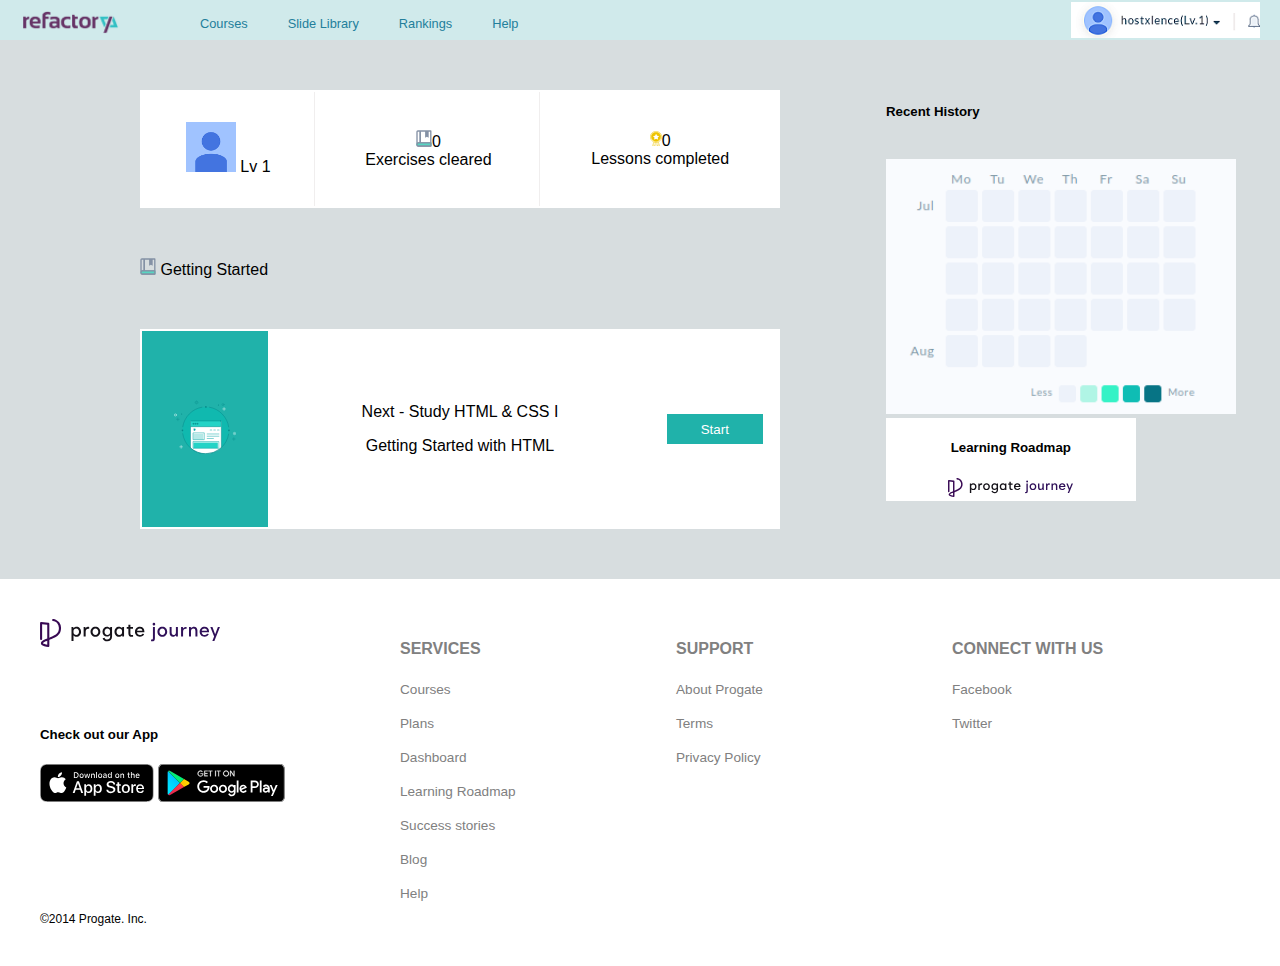
==== index.html @ 81133e5e "Initial commit" ====
<!DOCTYPE html>
<html lang="en">
<head>
    <meta charset="UTF-8">
    <meta http-equiv="X-UA-Compatible" content="IE=edge">
    <meta name="viewport" content="width=device-width, initial-scale=1.0">
    <title>Refactory Learn to Code</title>

    <style>
        body {
            font-family:Arial, Helvetica, sans-serif;
            height:100%;
            width:100%;
            margin:0;
            background-color:rgb(215, 221, 223);
        }
       
        .header {
            background-color:rgba(200, 248, 248, 0.479);
            height:40px;
        }
        
        .header-logo {
            float:left;
            margin: 10px 20px;
        }
        .header-nav {
            float:left;
        }
        .header-nav-item li {
            float:left;
            list-style:none;
            font-size: 0.8rem;
            margin: 0 20px;            
        }
        a {
            text-decoration:none;
            color:rgb(35, 127, 155);
            
        }
        .login-bar {
            float:right;
            margin: 2px 20px;
        }  
        
           
        .main-content-left {
            float:left;   
            width:50%;
        }
        .main-content-right {
            float:right;
            width:30%;
            padding:10px;
            margin-right:0;  
            overflow:auto; 
        }
        .left-top {
            background-color:white;
        }
        .left-top table {
            width: 100%;
        }
        .left-top table td {
            padding:30px;
            text-align:center;
            border-right: 1px solid rgb(240, 238, 238);
        }
        .left-bottom {
            background-color:white;
        }
        .left-bottom table {
            width:100%;
            height:100%;
        }
        button {
            background-color:lightseagreen;
            color:white;
            width:6rem;
            height:30px;
            border:0;
        }
        button:hover {
            background-color:darkcyan;
            cursor:pointer;
            
        }
        .left-bottom table td {            
            text-align:center;
        }
        .myjourney {
            float:left;
            background-color:white;
            width:65%;
            text-align: center;
        }

        .myjourney:hover {
            box-shadow:5px 5px 5px lightgray;
        }
        .calendar {
            float:left;
        }
        
        .main-content:after {
            content: "";
            display: table;
            clear: both;
        }
        .flex-container {
            display:flex;
            flex-direction: row;
            background-color:white;
            height:100%;            
            margin-top:50px;
            padding:40px;
        }
        .flex-footer-list a {
            color:grey;
            font-size: 0.85rem;
        }
        @media screen and (max-width:600px) {
            .header {
            height: 200px;
            }
        }

        @media screen and (max-width:600px) {
            .header-nav-item li {
            width: 100%;
            }
        }
        @media screen and (max-width:600px) {
            .login-bar {
            width: 100%; margin: 10px 0 10px 0;
            }
        }
        

    </style>

</head>
<body>
    <header>
        <div class="header">
            <div class="header-logo">
                <a href="index.html"><img src="/refactory-images/refactory courses page images/refactory-logo.png" alt="company logo" width="100px"></a>
            </div>
            <div class="header-nav">
                <ul class="header-nav-item">
                    <li><a href="courses.html">Courses</a></li>
                    <li><a href="slide_library.html">Slide Library</a></li>
                    <li><a href="idle_page_2.html">Rankings</a></li>
                    <li><a href="idle_page_2.html">Help</a></li>
                </ul>
            </div>
            <div class="login-bar">
                <img src="/refactory-images/refactory courses page images/login.png" alt="login bar placeholder" height="36px">
            </div>
        </div>

    </header>

    <main>
        <div class="main-content">
            <div class="main-content-left">
                <div class="left-top" style="margin-top:50px">
                    <table>
                        <tr>
                            <td><img src="refactory-images/refactory courses page images/myavatar.png" width="50px"> Lv 1</td>
                            <td><img src="refactory-images/refactory courses page images/exercises.svg">0 <br>Exercises cleared</td>
                            <td style="border:0px"><img src="refactory-images/refactory courses page images/lessons.svg">0 <br>Lessons completed</td>
                        </tr>
                    </table>
                </div>

                <p style="margin-top:50px"><img src="refactory-images/refactory courses page images/exercises.svg"> Getting Started</p>
                
                <div class="left-bottom" style="margin-top:50px; height:200px;">
                    <table>
                        <tr>
                            <td style="width:20%; background-color:lightseagreen"><img src="refactory-images/refactory courses page images/bigme.svg" width="50%"></td>
                            <td style="width:60%"><p>Next - Study HTML & CSS I</p><p>Getting Started with HTML</p></td>
                            <td style="width:20%"><a href="https://www.refactory.ug"><button>Start</button></a></td>
                        </tr>
                    </table>
                </div>
            </div>
            <div class="main-content-right">
                <div class="calendar"><h5 style="margin-top:50px">Recent History</h5><br>
                <img src="/refactory-images/refactory courses page images/calendar.png" style="width:350px"></div>
                <div class="myjourney">
                    <h5>Learning Roadmap</h5>
                    <img src="/refactory-images/refactory courses page images/propagatejourney.svg" style="width:50%"></div>
            </div>
            
        </div>

        

    </main>

    <footer>
       <div class="flex-container">
            <div class="flex-footer-logo" style="width:30%">
                <div><img src="/refactory-images/refactory courses page images/propagatejourney.svg" style="width:50%"></div>
                <div>
                    <br><br><br><h5>Check out our App</h5>
                    <p><a href="https://itunes.apple.com/app/id1335868128?mt=8" target="_blank"><img src="/refactory-images/refactory courses page images/apple_appstore.svg" alt="app store button"></a>
                    <a href="https://play.google.com/store/apps/details?id=com.progate" target="_blank"><img src="/refactory-images/refactory courses page images/googleplay.svg"></a></p>
                    <br><br><br><br><br><div style="font-size:0.75rem"><span>&copy</span>2014 Progate. Inc.</div>
                </div>
            </div>
            
            <div class="flex-footer-list" style="width:23%">
                <h4 style="color:grey">SERVICES</h4>
                    <p><a href="courses.html" target="_blank">Courses</a></p>
                    <p><a href="idle_page.html" target="_blank">Plans</a></p>
                    <p><a href="idle_page_2.html" target="_blank">Dashboard</a></p>
                    <p><a href="idle_page_2.html" target="_blank">Learning Roadmap</a></p>
                    <p><a href="idle_page_2.html" target="_blank">Success stories</a></p>
                    <p><a href="idle_page.html" target="_blank">Blog</a></p>
                    <p><a href="idle_page.html" target="_blank">Help</a></p>
            </div>
            
            <div class="flex-footer-list" style="width:23%">
                <h4 style="color:grey">SUPPORT</h4>
                <p><a href="idle_page.html" target="_blank">About Progate</a></p>
                <p><a href="idle_page.html" target="_blank">Terms</a></p>
                <p><a href="idle_page.html" target="_blank">Privacy Policy</a></p>            
            </div>            
            
            <div class="flex-footer-list" style="width:23%">
                <h4 style="color:grey">CONNECT WITH US</h4>
                <p><a href="idle_page_2.html" target="_blank">Facebook</a></p>
                <p><a href="idle_page_2.html" target="_blank">Twitter</a></p>
            </div>            

        </div>      

    </footer>
    
</body>
</html>
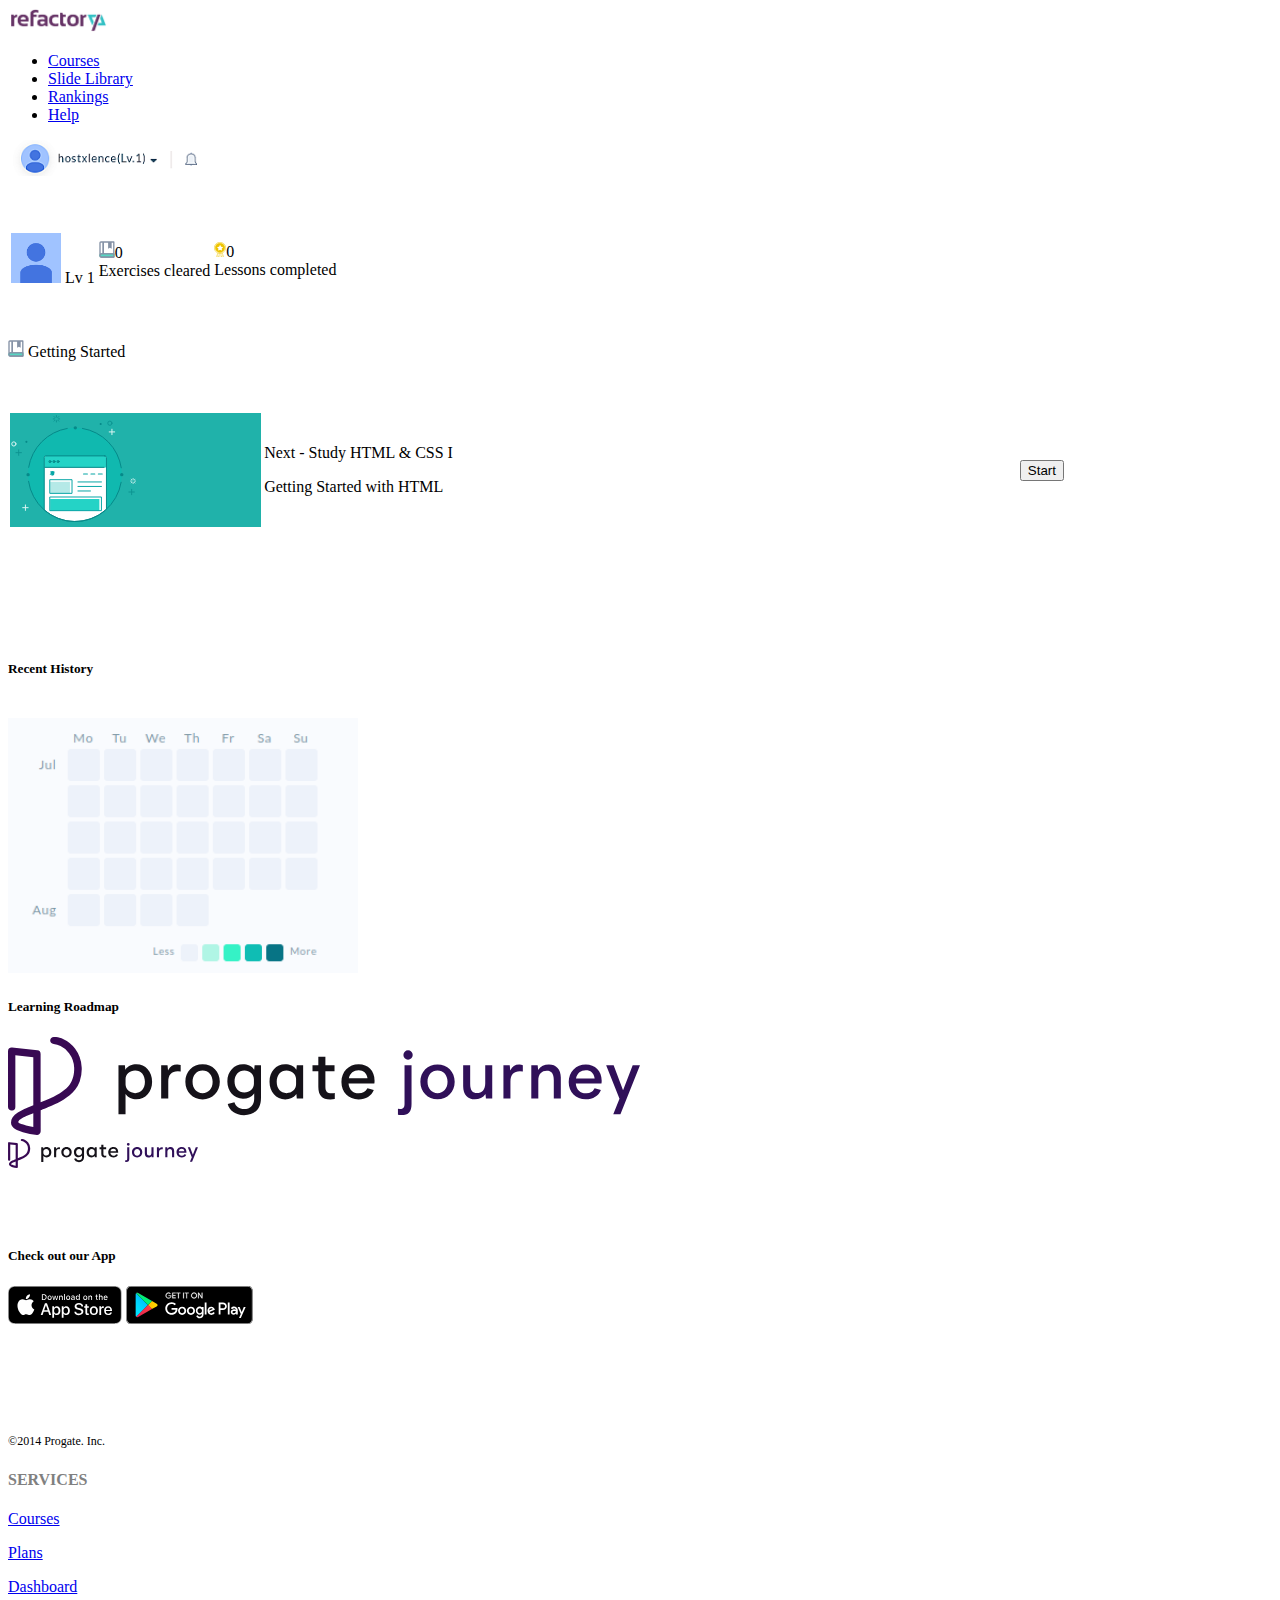
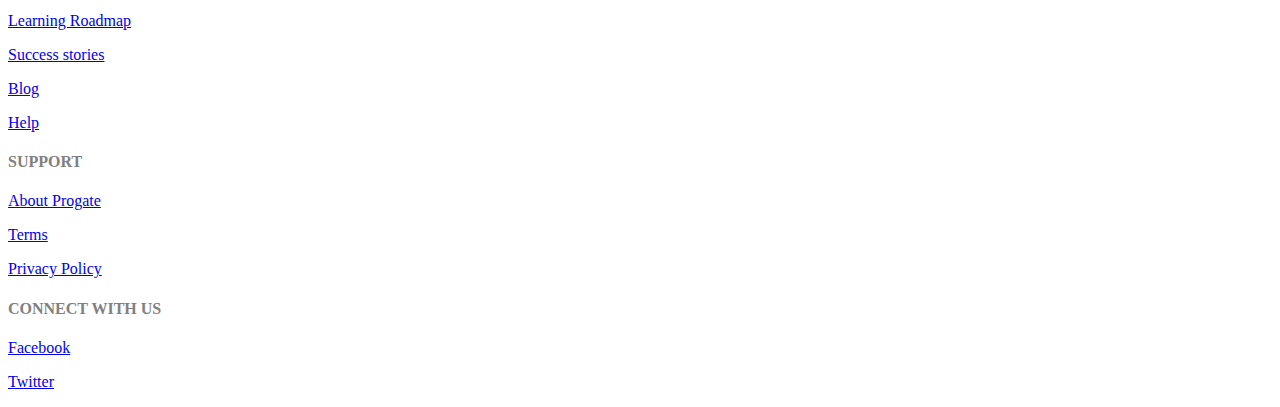
==== commit 6235f0da: "Using knowledge on external css, styling was changed from internal to external css files" ====
--- a/index.html
+++ b/index.html
@@ -4,140 +4,9 @@
     <meta charset="UTF-8">
     <meta http-equiv="X-UA-Compatible" content="IE=edge">
     <meta name="viewport" content="width=device-width, initial-scale=1.0">
+    <link rel="stylesheet" href="/css/main.css">
     <title>Refactory Learn to Code</title>
 
-    <style>
-        body {
-            font-family:Arial, Helvetica, sans-serif;
-            height:100%;
-            width:100%;
-            margin:0;
-            background-color:rgb(215, 221, 223);
-        }
-       
-        .header {
-            background-color:rgba(200, 248, 248, 0.479);
-            height:40px;
-        }
-        
-        .header-logo {
-            float:left;
-            margin: 10px 20px;
-        }
-        .header-nav {
-            float:left;
-        }
-        .header-nav-item li {
-            float:left;
-            list-style:none;
-            font-size: 0.8rem;
-            margin: 0 20px;            
-        }
-        a {
-            text-decoration:none;
-            color:rgb(35, 127, 155);
-            
-        }
-        .login-bar {
-            float:right;
-            margin: 2px 20px;
-        }  
-        
-           
-        .main-content-left {
-            float:left;   
-            width:50%;
-        }
-        .main-content-right {
-            float:right;
-            width:30%;
-            padding:10px;
-            margin-right:0;  
-            overflow:auto; 
-        }
-        .left-top {
-            background-color:white;
-        }
-        .left-top table {
-            width: 100%;
-        }
-        .left-top table td {
-            padding:30px;
-            text-align:center;
-            border-right: 1px solid rgb(240, 238, 238);
-        }
-        .left-bottom {
-            background-color:white;
-        }
-        .left-bottom table {
-            width:100%;
-            height:100%;
-        }
-        button {
-            background-color:lightseagreen;
-            color:white;
-            width:6rem;
-            height:30px;
-            border:0;
-        }
-        button:hover {
-            background-color:darkcyan;
-            cursor:pointer;
-            
-        }
-        .left-bottom table td {            
-            text-align:center;
-        }
-        .myjourney {
-            float:left;
-            background-color:white;
-            width:65%;
-            text-align: center;
-        }
-
-        .myjourney:hover {
-            box-shadow:5px 5px 5px lightgray;
-        }
-        .calendar {
-            float:left;
-        }
-        
-        .main-content:after {
-            content: "";
-            display: table;
-            clear: both;
-        }
-        .flex-container {
-            display:flex;
-            flex-direction: row;
-            background-color:white;
-            height:100%;            
-            margin-top:50px;
-            padding:40px;
-        }
-        .flex-footer-list a {
-            color:grey;
-            font-size: 0.85rem;
-        }
-        @media screen and (max-width:600px) {
-            .header {
-            height: 200px;
-            }
-        }
-
-        @media screen and (max-width:600px) {
-            .header-nav-item li {
-            width: 100%;
-            }
-        }
-        @media screen and (max-width:600px) {
-            .login-bar {
-            width: 100%; margin: 10px 0 10px 0;
-            }
-        }
-        
-
-    </style>
 
 </head>
 <body>
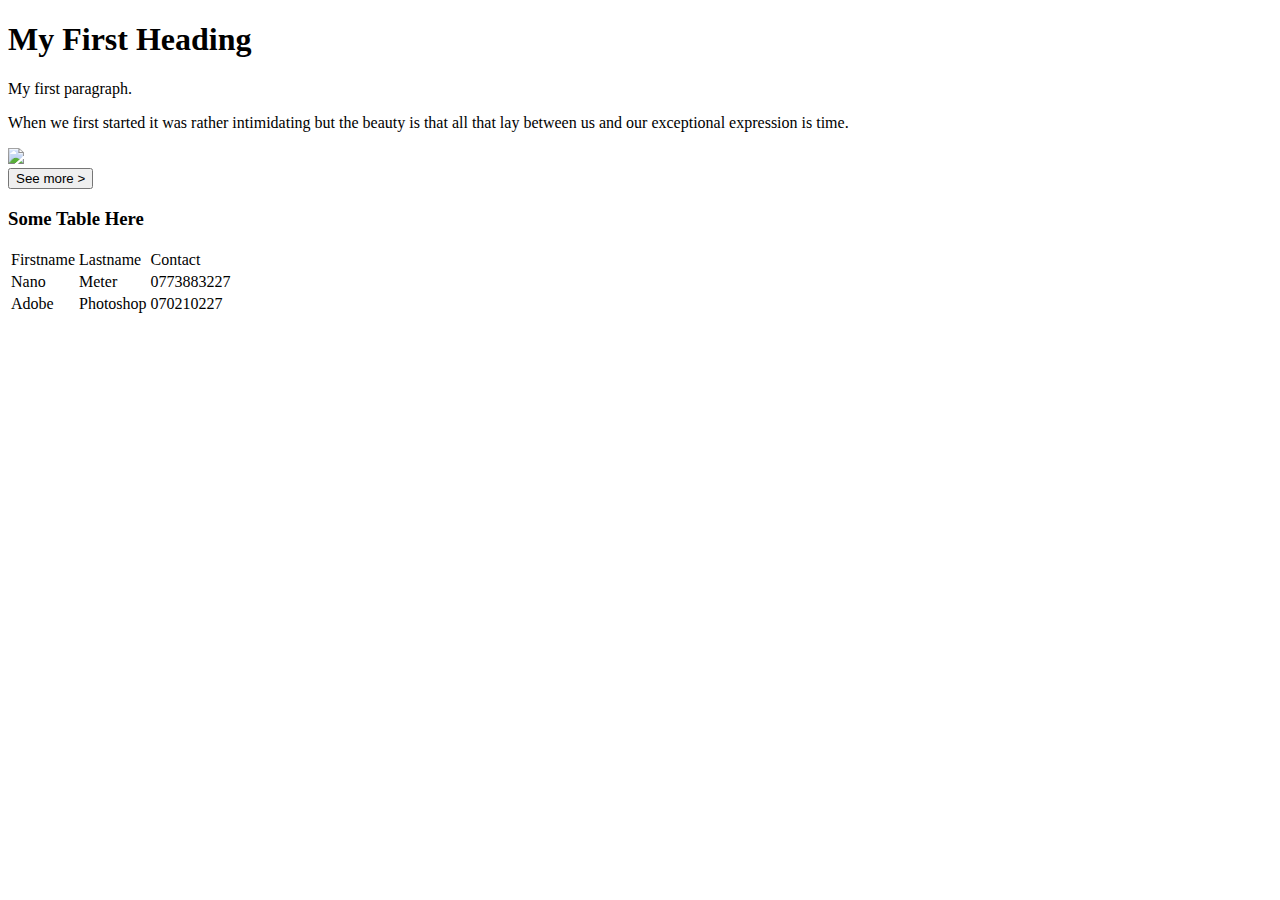
==== commit 3020c3c9: "Second commit" ====
--- a/index.html
+++ b/index.html
@@ -4,110 +4,36 @@
     <meta charset="UTF-8">
     <meta http-equiv="X-UA-Compatible" content="IE=edge">
     <meta name="viewport" content="width=device-width, initial-scale=1.0">
-    <link rel="stylesheet" href="/css/main.css">
-    <title>Refactory Learn to Code</title>
-
-
+    <link rel="stylesheet" href="main.css">
+    <title>My First Website</title>
 </head>
 <body>
-    <header>
-        <div class="header">
-            <div class="header-logo">
-                <a href="index.html"><img src="/refactory-images/refactory courses page images/refactory-logo.png" alt="company logo" width="100px"></a>
-            </div>
-            <div class="header-nav">
-                <ul class="header-nav-item">
-                    <li><a href="courses.html">Courses</a></li>
-                    <li><a href="slide_library.html">Slide Library</a></li>
-                    <li><a href="idle_page_2.html">Rankings</a></li>
-                    <li><a href="idle_page_2.html">Help</a></li>
-                </ul>
-            </div>
-            <div class="login-bar">
-                <img src="/refactory-images/refactory courses page images/login.png" alt="login bar placeholder" height="36px">
-            </div>
-        </div>
+    <h1>My First Heading</h1>
+<p id="para1">My first paragraph.</p>
+<p>When we first started it was rather intimidating but the beauty is that all that lay between us and our exceptional expression is time.</p>
+<img src="https://www.azquotes.com/picture-quotes/quote-the-task-of-the-software-development-team-is-to-engineer-the-illusion-of-simplicity-grady-booch-77-26-55.jpg">
+<div class="btndiv"><button id="me2" >See more ></button></div>
 
-    </header>
+<div class="tbdiv">
+    <h3>Some Table Here</h3>
+    <table class="tb1">
+        <tr>
+            <td>Firstname</td>
+            <td>Lastname</td>
+            <td>Contact</td>
+        </tr>
+        <tr>
+            <td>Nano</td>
+            <td>Meter</td>
+            <td>0773883227</td>
+        </tr>
 
-    <main>
-        <div class="main-content">
-            <div class="main-content-left">
-                <div class="left-top" style="margin-top:50px">
-                    <table>
-                        <tr>
-                            <td><img src="refactory-images/refactory courses page images/myavatar.png" width="50px"> Lv 1</td>
-                            <td><img src="refactory-images/refactory courses page images/exercises.svg">0 <br>Exercises cleared</td>
-                            <td style="border:0px"><img src="refactory-images/refactory courses page images/lessons.svg">0 <br>Lessons completed</td>
-                        </tr>
-                    </table>
-                </div>
+        <tr>
+            <td>Adobe</td>
+            <td>Photoshop</td>
+            <td>070210227</td>
+        </tr>
+</div>
 
-                <p style="margin-top:50px"><img src="refactory-images/refactory courses page images/exercises.svg"> Getting Started</p>
-                
-                <div class="left-bottom" style="margin-top:50px; height:200px;">
-                    <table>
-                        <tr>
-                            <td style="width:20%; background-color:lightseagreen"><img src="refactory-images/refactory courses page images/bigme.svg" width="50%"></td>
-                            <td style="width:60%"><p>Next - Study HTML & CSS I</p><p>Getting Started with HTML</p></td>
-                            <td style="width:20%"><a href="https://www.refactory.ug"><button>Start</button></a></td>
-                        </tr>
-                    </table>
-                </div>
-            </div>
-            <div class="main-content-right">
-                <div class="calendar"><h5 style="margin-top:50px">Recent History</h5><br>
-                <img src="/refactory-images/refactory courses page images/calendar.png" style="width:350px"></div>
-                <div class="myjourney">
-                    <h5>Learning Roadmap</h5>
-                    <img src="/refactory-images/refactory courses page images/propagatejourney.svg" style="width:50%"></div>
-            </div>
-            
-        </div>
-
-        
-
-    </main>
-
-    <footer>
-       <div class="flex-container">
-            <div class="flex-footer-logo" style="width:30%">
-                <div><img src="/refactory-images/refactory courses page images/propagatejourney.svg" style="width:50%"></div>
-                <div>
-                    <br><br><br><h5>Check out our App</h5>
-                    <p><a href="https://itunes.apple.com/app/id1335868128?mt=8" target="_blank"><img src="/refactory-images/refactory courses page images/apple_appstore.svg" alt="app store button"></a>
-                    <a href="https://play.google.com/store/apps/details?id=com.progate" target="_blank"><img src="/refactory-images/refactory courses page images/googleplay.svg"></a></p>
-                    <br><br><br><br><br><div style="font-size:0.75rem"><span>&copy</span>2014 Progate. Inc.</div>
-                </div>
-            </div>
-            
-            <div class="flex-footer-list" style="width:23%">
-                <h4 style="color:grey">SERVICES</h4>
-                    <p><a href="courses.html" target="_blank">Courses</a></p>
-                    <p><a href="idle_page.html" target="_blank">Plans</a></p>
-                    <p><a href="idle_page_2.html" target="_blank">Dashboard</a></p>
-                    <p><a href="idle_page_2.html" target="_blank">Learning Roadmap</a></p>
-                    <p><a href="idle_page_2.html" target="_blank">Success stories</a></p>
-                    <p><a href="idle_page.html" target="_blank">Blog</a></p>
-                    <p><a href="idle_page.html" target="_blank">Help</a></p>
-            </div>
-            
-            <div class="flex-footer-list" style="width:23%">
-                <h4 style="color:grey">SUPPORT</h4>
-                <p><a href="idle_page.html" target="_blank">About Progate</a></p>
-                <p><a href="idle_page.html" target="_blank">Terms</a></p>
-                <p><a href="idle_page.html" target="_blank">Privacy Policy</a></p>            
-            </div>            
-            
-            <div class="flex-footer-list" style="width:23%">
-                <h4 style="color:grey">CONNECT WITH US</h4>
-                <p><a href="idle_page_2.html" target="_blank">Facebook</a></p>
-                <p><a href="idle_page_2.html" target="_blank">Twitter</a></p>
-            </div>            
-
-        </div>      
-
-    </footer>
-    
 </body>
 </html>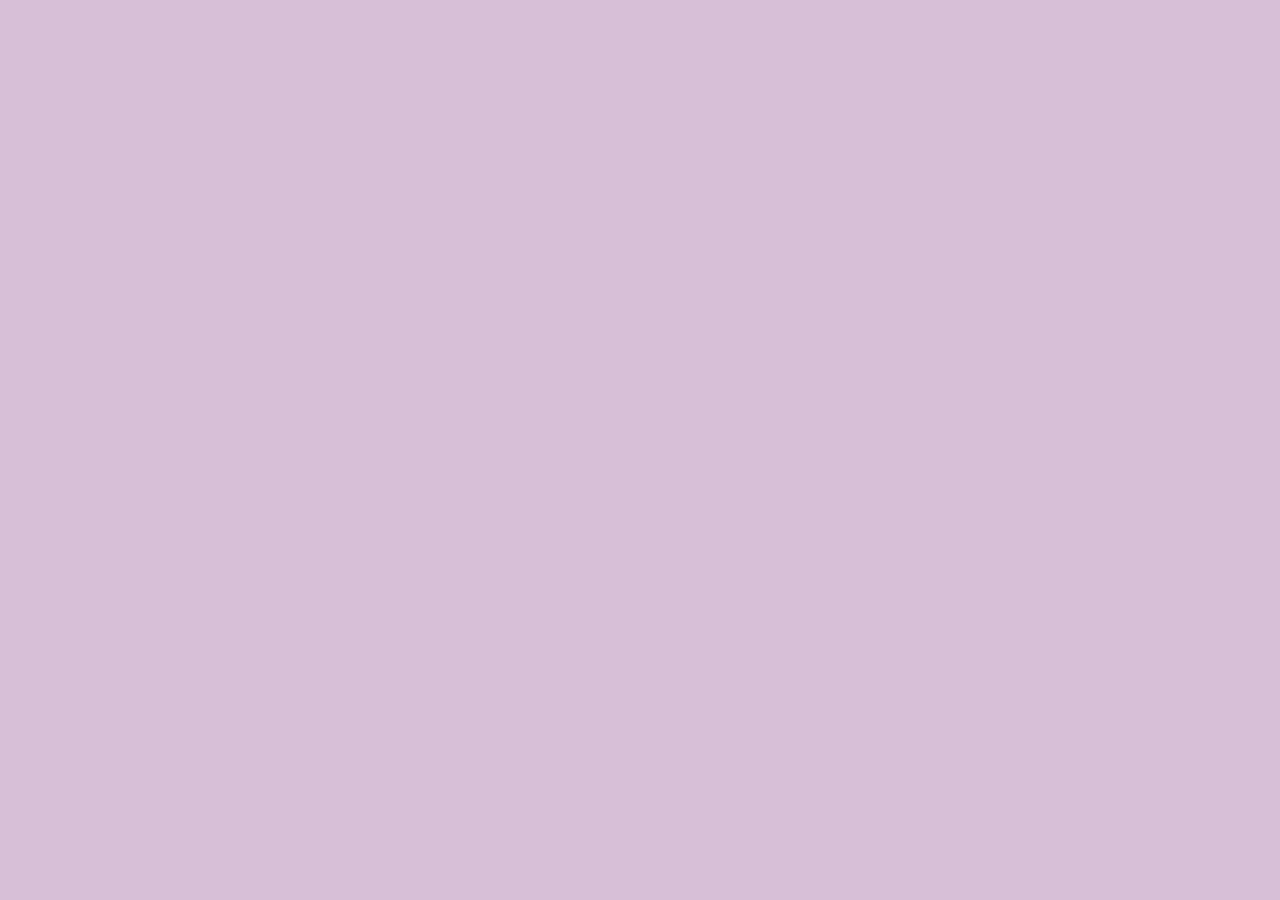
==== commit 9a5adf3c: "Add boostrap to the project" ====
--- a/index.html
+++ b/index.html
@@ -4,36 +4,12 @@
     <meta charset="UTF-8">
     <meta http-equiv="X-UA-Compatible" content="IE=edge">
     <meta name="viewport" content="width=device-width, initial-scale=1.0">
+    <link rel="stylesheet" href="css/bootstrap/css/bootstrap.css">
     <link rel="stylesheet" href="main.css">
-    <title>My First Website</title>
+    <title>Urban Farm</title>
 </head>
 <body>
-    <h1>My First Heading</h1>
-<p id="para1">My first paragraph.</p>
-<p>When we first started it was rather intimidating but the beauty is that all that lay between us and our exceptional expression is time.</p>
-<img src="https://www.azquotes.com/picture-quotes/quote-the-task-of-the-software-development-team-is-to-engineer-the-illusion-of-simplicity-grady-booch-77-26-55.jpg">
-<div class="btndiv"><button id="me2" >See more ></button></div>
 
-<div class="tbdiv">
-    <h3>Some Table Here</h3>
-    <table class="tb1">
-        <tr>
-            <td>Firstname</td>
-            <td>Lastname</td>
-            <td>Contact</td>
-        </tr>
-        <tr>
-            <td>Nano</td>
-            <td>Meter</td>
-            <td>0773883227</td>
-        </tr>
-
-        <tr>
-            <td>Adobe</td>
-            <td>Photoshop</td>
-            <td>070210227</td>
-        </tr>
-</div>
-
+<script src="css/bootstrap/js/bootstrap.bundle.js"></script>
 </body>
-</html>+</html>
--- a/main.css
+++ b/main.css
@@ -0,0 +1,33 @@
+* {
+    font-family:Verdana, Geneva, Tahoma, sans-serif;
+}
+
+body {
+    background-color: thistle;
+}
+
+#para1 {
+    border-bottom:  solid palevioletred;
+}
+
+#me2 {
+    border-radius: 10px;
+    background-color: pink;
+    margin-top: 20px;
+    border: 1px solid grey;
+    width: 20%;
+}
+
+div {
+    width: 100%;
+    margin: 1rem;
+    padding: 1rem;
+}
+
+.tb1, tr, td {
+    border:1px solid grey;
+}
+
+.tbdiv {
+    background-color: burlywood;
+}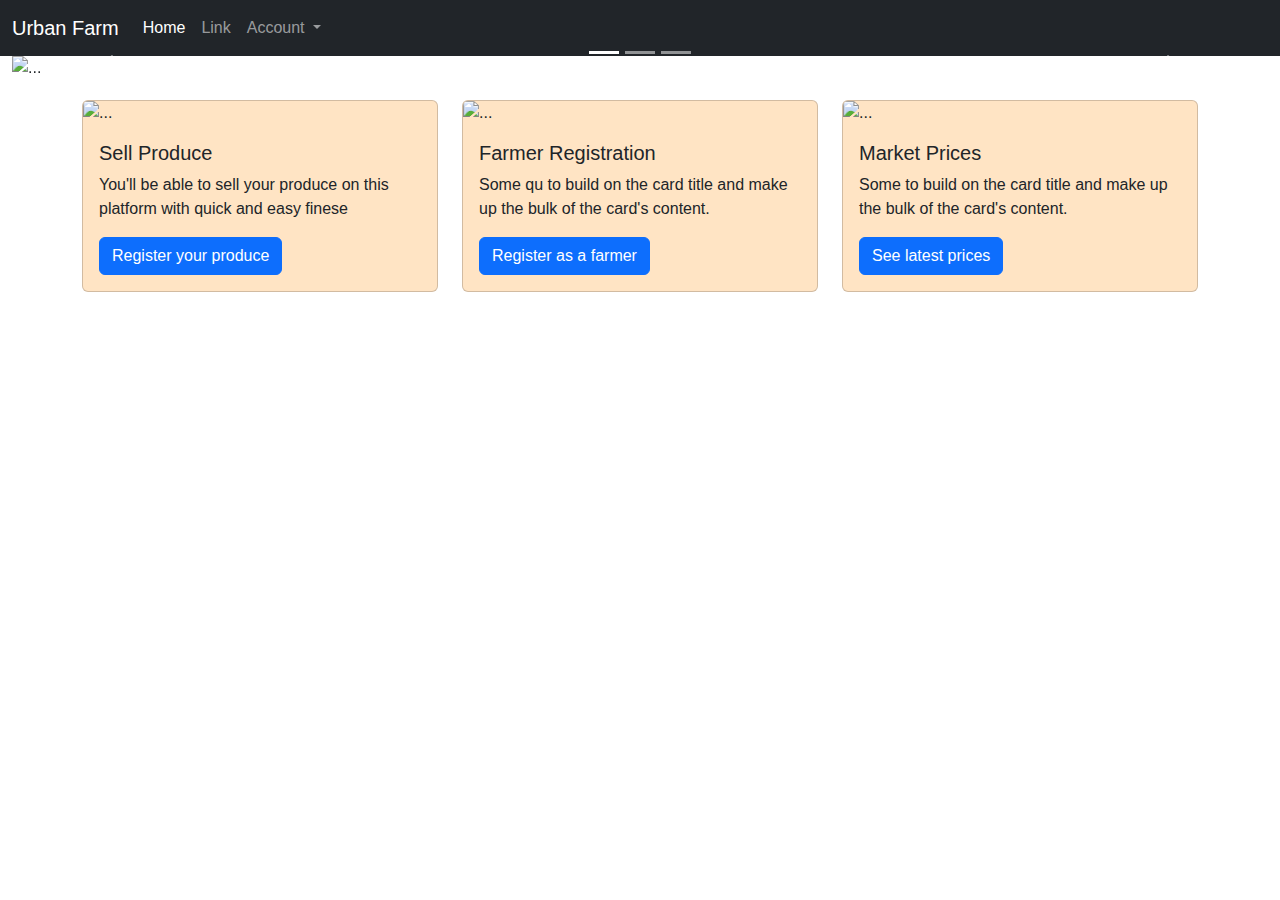
==== commit b84c17f8: "Add home page" ====
--- a/index.html
+++ b/index.html
@@ -5,10 +5,121 @@
     <meta http-equiv="X-UA-Compatible" content="IE=edge">
     <meta name="viewport" content="width=device-width, initial-scale=1.0">
     <link rel="stylesheet" href="css/bootstrap/css/bootstrap.css">
-    <link rel="stylesheet" href="main.css">
-    <title>Urban Farm</title>
+    <link rel="stylesheet" href="css/main.css">
+    <title>Our first collaborative website</title>
 </head>
 <body>
+    <nav class="navbar navbar-expand-lg navbar-dark bg-dark">
+        <div class="container-fluid">
+          <a class="navbar-brand" href="#">Urban Farm</a>
+          <button class="navbar-toggler" type="button" data-bs-toggle="collapse" data-bs-target="#navbarSupportedContent" aria-controls="navbarSupportedContent" aria-expanded="false" aria-label="Toggle navigation">
+            <span class="navbar-toggler-icon"></span>
+          </button>
+          <div class="collapse navbar-collapse" id="navbarSupportedContent">
+            <ul class="navbar-nav me-auto mb-2 mb-lg-0">
+              <li class="nav-item">
+                <a class="nav-link active" aria-current="page" href="#">Home</a>
+              </li>
+              <li class="nav-item">
+                <a class="nav-link" href="#">Link</a>
+              </li>
+              <li class="nav-item dropdown">
+                <a class="nav-link dropdown-toggle" href="#" role="button" data-bs-toggle="dropdown" aria-expanded="false">
+                  Account
+                </a>
+                <ul class="dropdown-menu">
+                  <li><a class="dropdown-item" href="#">Login</a></li>
+                  <li><a class="dropdown-item" href="#">Sign Up</a></li>
+                </ul>
+              </li>
+             
+            </ul>
+            
+          </div>
+        </div>
+      </nav>
+    
+    <div class="container-fluid">
+        <div class="row">
+            <div class="col">
+                <div id="carouselExampleCaptions" class="carousel slide" data-bs-ride="false">
+                    <div class="carousel-indicators">
+                      <button type="button" data-bs-target="#carouselExampleCaptions" data-bs-slide-to="0" class="active" aria-current="true" aria-label="Slide 1"></button>
+                      <button type="button" data-bs-target="#carouselExampleCaptions" data-bs-slide-to="1" aria-label="Slide 2"></button>
+                      <button type="button" data-bs-target="#carouselExampleCaptions" data-bs-slide-to="2" aria-label="Slide 3"></button>
+                    </div>
+                    <div class="carousel-inner">
+                      <div class="carousel-item active">
+                        <img src="https://picsum.photos/id/237/200/75" class="d-block w-100" alt="...">
+                        <div class="carousel-caption d-none d-md-block">
+                          <h5>First slide label</h5>
+                          <p>Some representative placeholder content for the first slide.</p>
+                        </div>
+                      </div>
+                      <div class="carousel-item">
+                        <img src="https://picsum.photos/id/238/200/75" class="d-block w-100" alt="...">
+                        <div class="carousel-caption d-none d-md-block">
+                          <h5>Second slide label</h5>
+                          <p>Some representative placeholder content for the second slide.</p>
+                        </div>
+                      </div>
+                      <div class="carousel-item">
+                        <img src="https://picsum.photos/id/239/200/75" class="d-block w-100" alt="...">
+                        <div class="carousel-caption d-none d-md-block">
+                          <h5>Third slide label</h5>
+                          <p>Some representative placeholder content for the third slide.</p>
+                        </div>
+                      </div>
+                    </div>
+                    <button class="carousel-control-prev" type="button" data-bs-target="#carouselExampleCaptions" data-bs-slide="prev">
+                      <span class="carousel-control-prev-icon" aria-hidden="true"></span>
+                      <span class="visually-hidden">Previous</span>
+                    </button>
+                    <button class="carousel-control-next" type="button" data-bs-target="#carouselExampleCaptions" data-bs-slide="next">
+                      <span class="carousel-control-next-icon" aria-hidden="true"></span>
+                      <span class="visually-hidden">Next</span>
+                    </button>
+                  </div>
+        </div>
+    </div>
+
+    <div class="container" id="intro-cards">
+        <div class="row">
+            <!-- Card 1 -->
+            <div class="col">
+                <div class="card uf-card">
+                    <img src="https://picsum.photos/200/" class="card-img-top" alt="...">
+                    <div class="card-body">
+                      <h5 class="card-title">Sell Produce</h5>
+                      <p class="card-text">You'll be able to sell your produce on this platform with quick and easy finese</p>
+                      <a href="#" class="btn btn-primary">Register your produce</a>
+                    </div>
+                  </div>
+            </div>
+            <!-- Card 2  -->
+            <div class="col">
+                <div class="card uf-card">
+                    <img src="https://picsum.photos/200/" class="card-img-top" alt="...">
+                    <div class="card-body">
+                      <h5 class="card-title">Farmer Registration</h5>
+                      <p class="card-text">Some qu to build on the card title and make up the bulk of the card's content.</p>
+                      <a href="#" class="btn btn-primary">Register as a farmer</a>
+                    </div>
+                  </div>
+            </div>
+            <!-- Card 3 -->
+            <div class="col">
+                <div class="card uf-card">
+                    <img src="https://picsum.photos/200/" class="card-img-top" alt="...">
+                    <div class="card-body">
+                      <h5 class="card-title">Market Prices</h5>
+                      <p class="card-text">Some to build on the card title and make up the bulk of the card's content.</p>
+                      <a href="#" class="btn btn-primary">See latest prices</a>
+                    </div>
+                  </div>
+            </div>
+        </div>
+    </div>
 
 <script src="css/bootstrap/js/bootstrap.bundle.js"></script>
 </body>
--- a/css/main.css
+++ b/css/main.css
@@ -0,0 +1,13 @@
+* {
+    font-family:Verdana, Geneva, Tahoma, sans-serif;
+}
+
+
+
+.uf-card {
+    background-color: bisque;
+}
+
+#intro-cards {
+    margin-top: 20px;
+}
